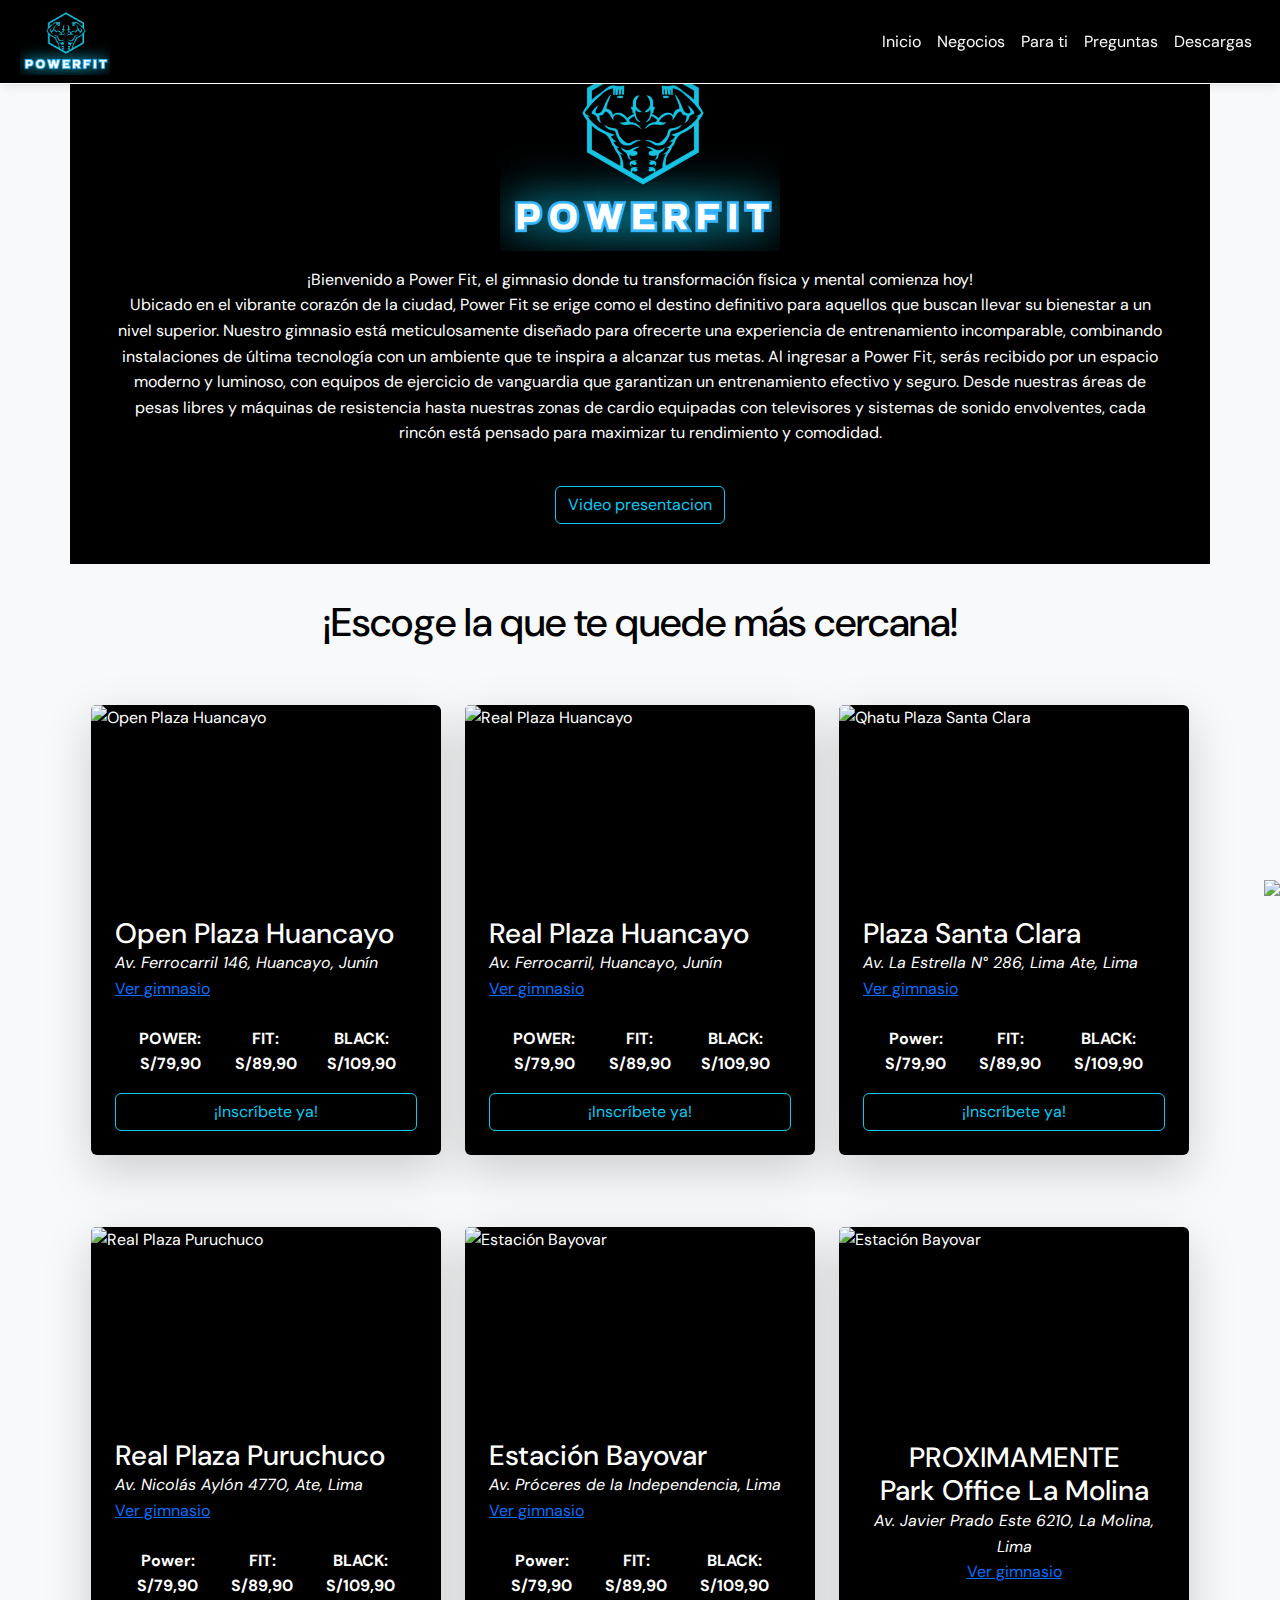
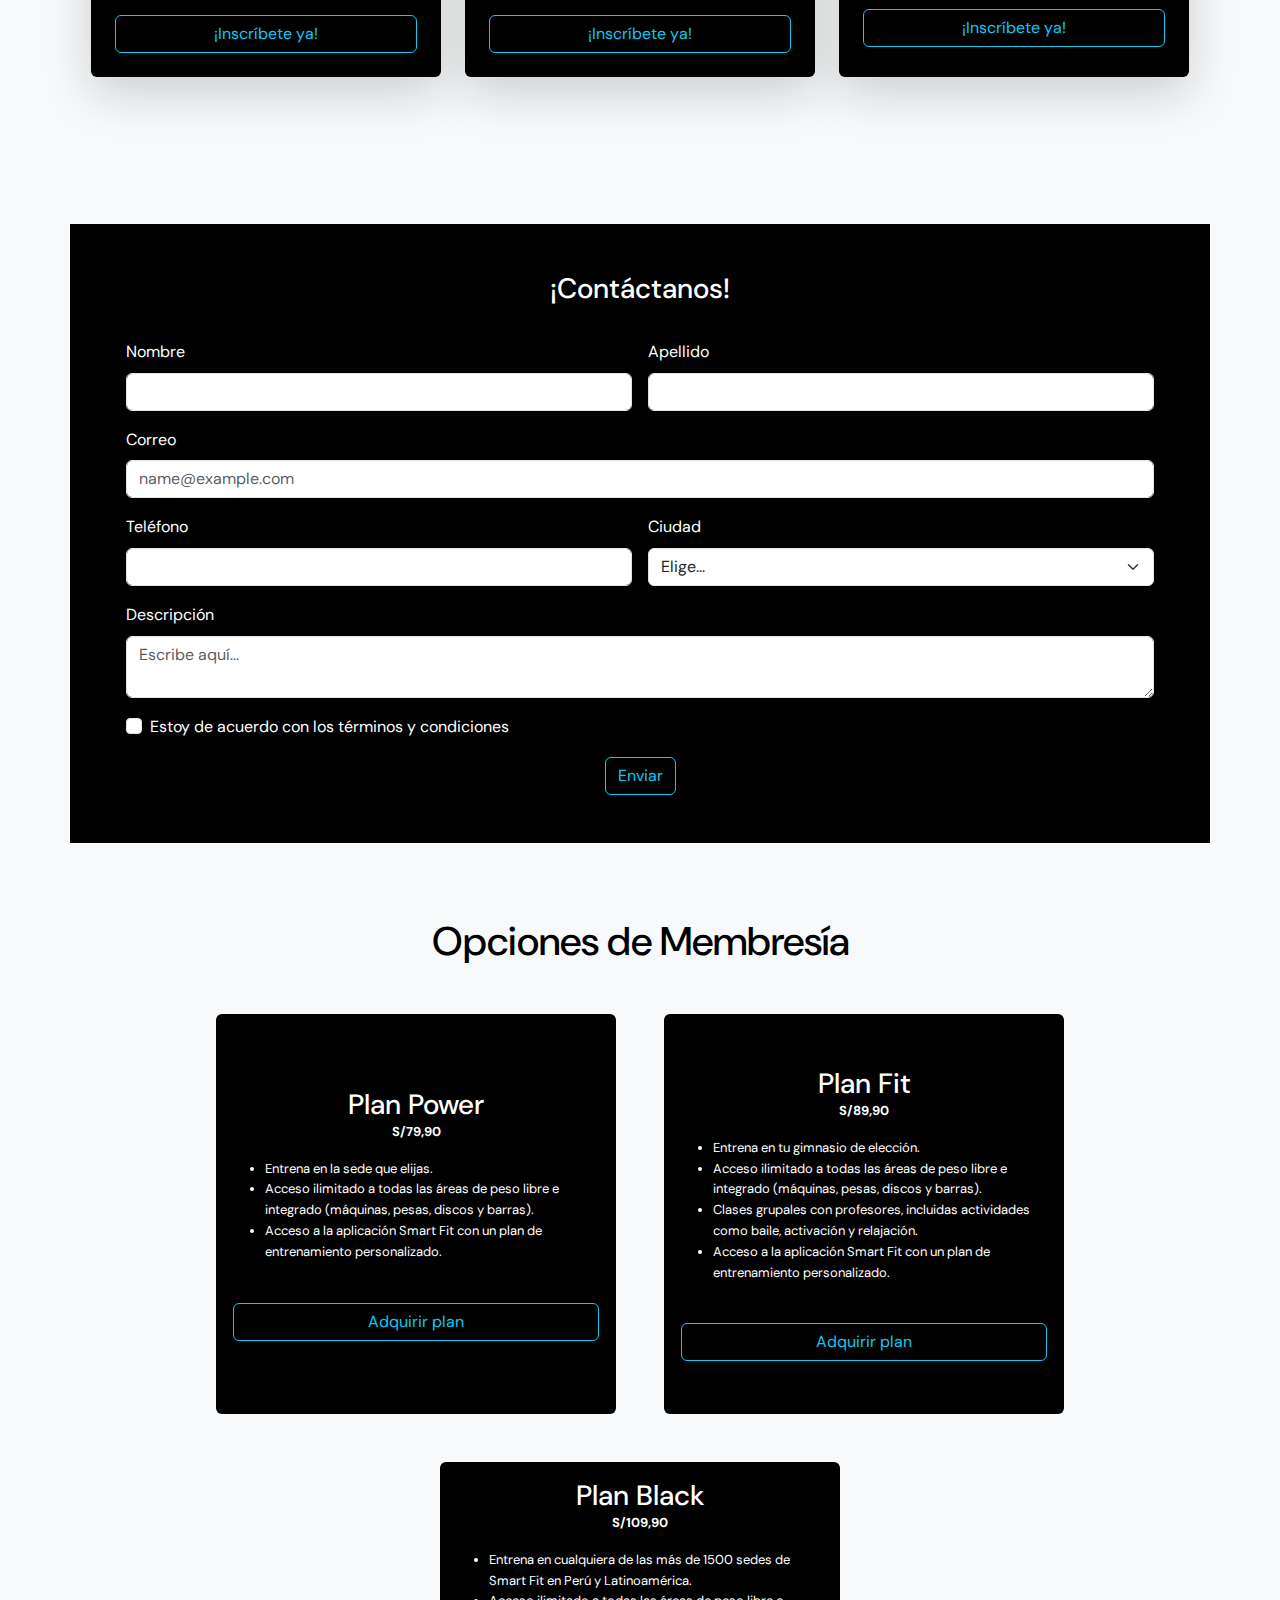
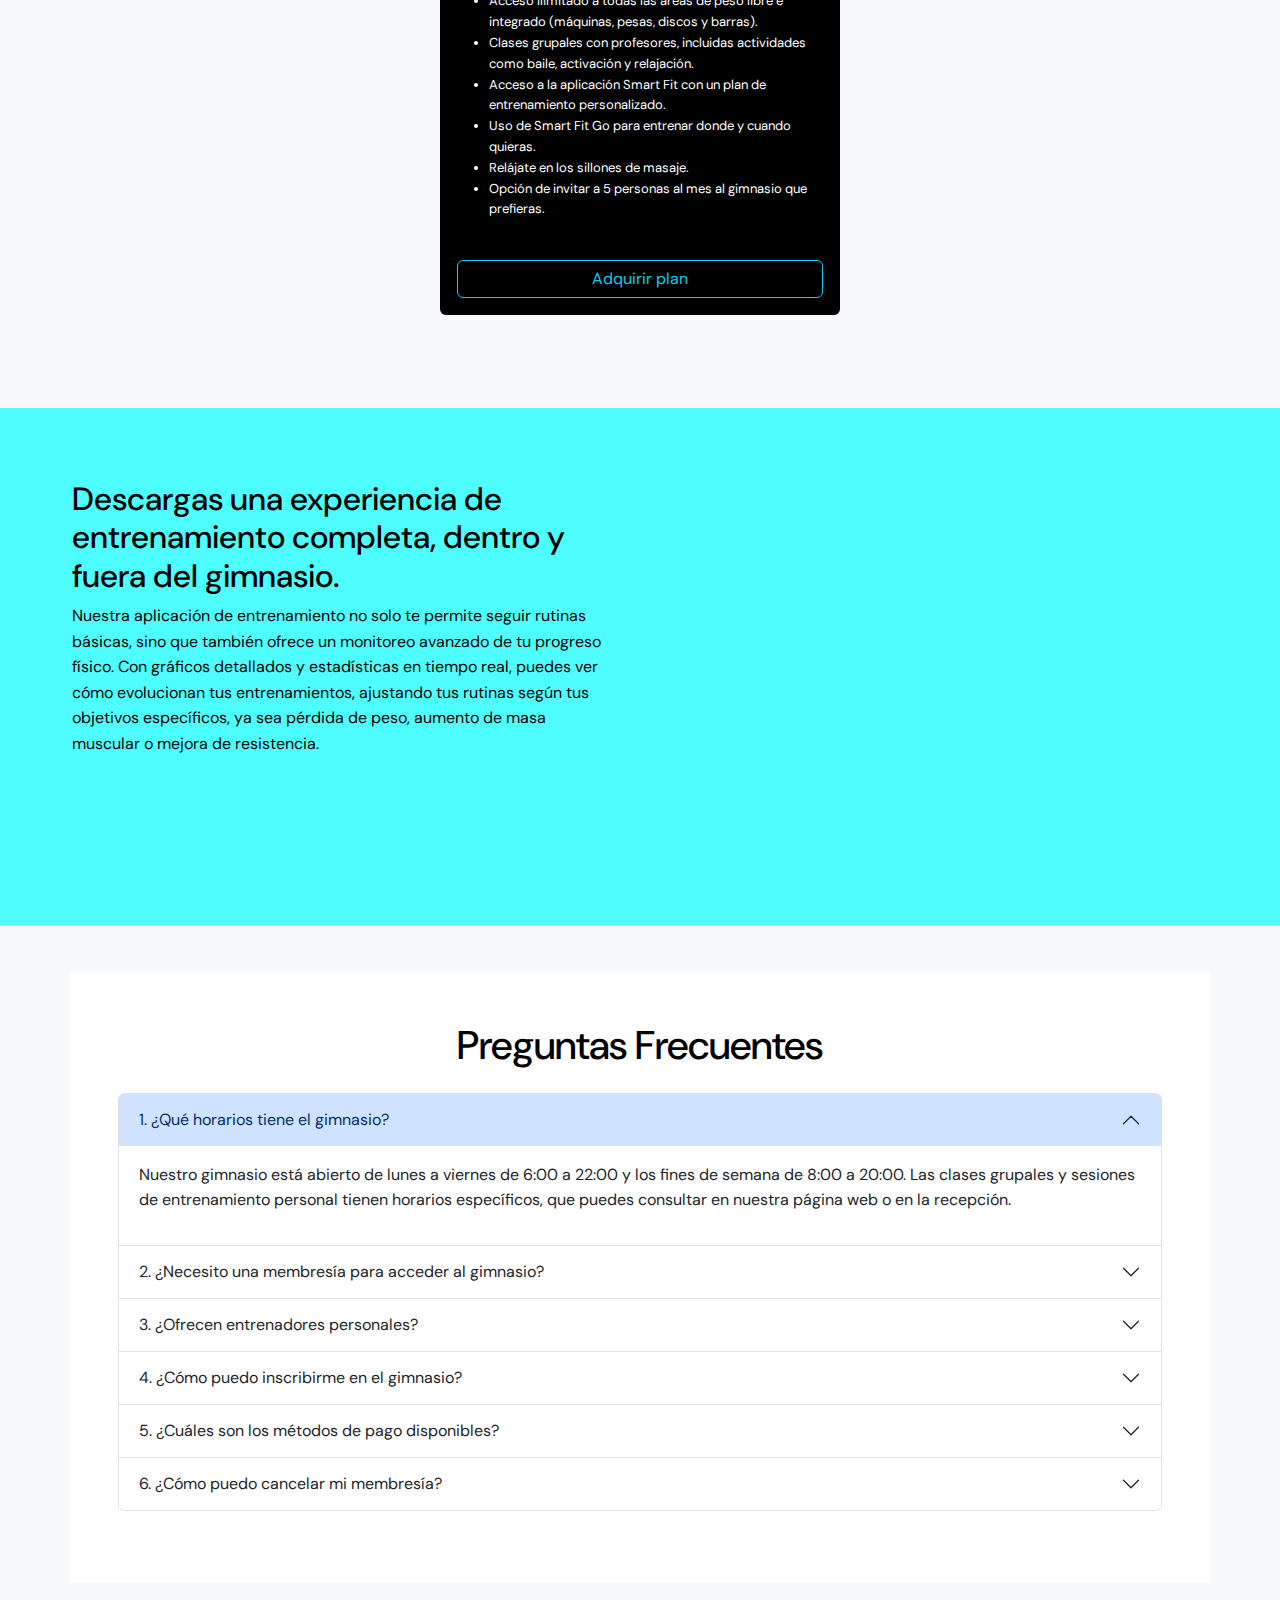
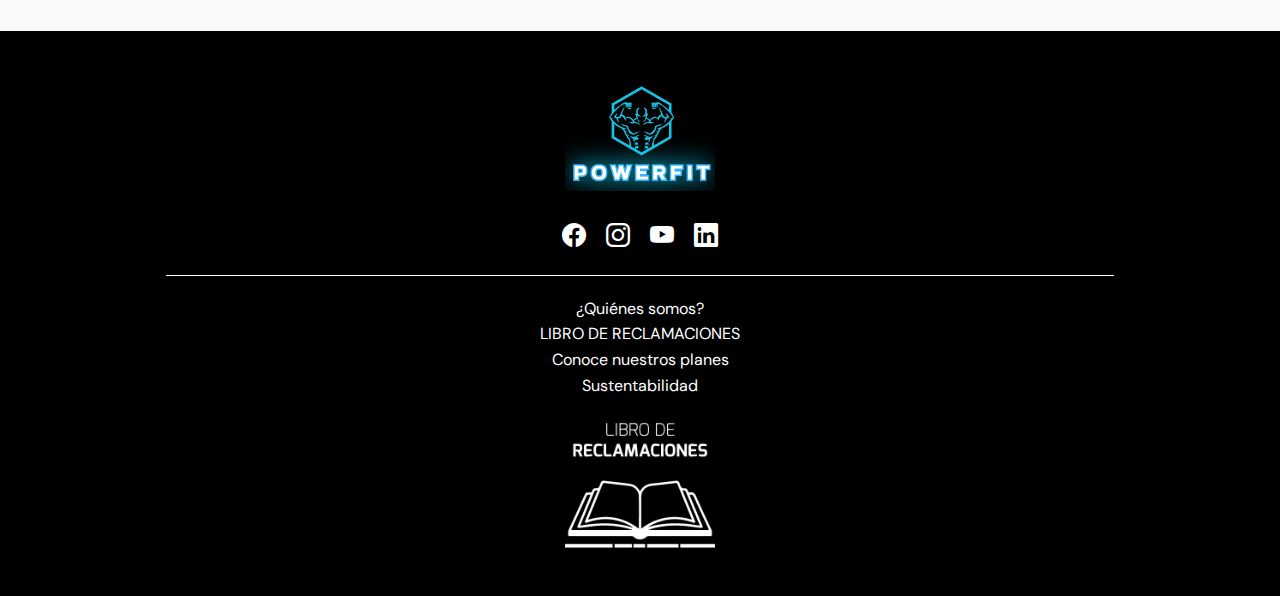
==== index.html @ bd0e0771 "commit para resposive" ====
<!DOCTYPE html>
<html lang="en">

<head>
  <meta charset="UTF-8">
  <meta name="viewport" content="width=device-width, initial-scale=1.0">
  <link href="https://cdn.jsdelivr.net/npm/bootstrap@5.3.3/dist/css/bootstrap.min.css" rel="stylesheet"
    integrity="sha384-QWTKZyjpPEjISv5WaRU9OFeRpok6YctnYmDr5pNlyT2bRjXh0JMhjY6hW+ALEwIH" crossorigin="anonymous">
  <link rel="preconnect" href="https://fonts.googleapis.com">
  <link rel="preconnect" href="https://fonts.gstatic.com" crossorigin>
  <link
    href="https://fonts.googleapis.com/css2?family=DM+Sans:ital,opsz,wght@0,9..40,100..1000;1,9..40,100..1000&display=swap"
    rel="stylesheet">
  <link href="https://fonts.googleapis.com/css2?family=New+Amsterdam&display=swap" rel="stylesheet">
  <link rel="stylesheet" href="https://cdn.jsdelivr.net/npm/bootstrap-icons@1.11.3/font/bootstrap-icons.min.css">
  <link rel="stylesheet" href="style.css">

  <title>POWERFIT</title>
</head>

<body class="bg-light">
  <header class="fixed-top">
    <nav
      class="navbar navbar-expand-lg colorPrincipal border-bottom border-white bg-black text-light p-2 d-flex flex-row ">
      <div class="container-fluid">
        <div>
          <img src="./Logo.png" width="90" alt="">
        </div>
        <button class="navbar-toggler" type="button" data-bs-toggle="collapse" data-bs-target="#navbarSupportedContent"
          aria-controls="navbarSupportedContent" aria-expanded="false" aria-label="Toggle navigation">
          <span class="navbar-toggler-icon"style="color:white"></span>
        </button>
        <div class="collapse navbar-collapse" id="navbarSupportedContent">
          <ul class="navbar-nav d-flex flex-col ms-auto">
            <li class="nav-item">
              <a class="nav-link active text-light line-poner" aria-current="page" href="#Inicio">Inicio</a>
            </li>
            <li class="nav-item">
              <a class="nav-link text-light line-poner" href="#Negocios">Negocios</a>
            </li>
            <li class="nav-item">
              <a class="nav-link text-light line-poner" href="#Parati">Para ti</a>
            </li>
            <li class="nav-item">
              <a class="nav-link text-light line-poner" href="#Preguntas">Preguntas</a>
            </li>
            <li class="nav-item text-light">
              <a class="nav-link text-light line-poner" href="#Descargas">Descargas</a>
            </li>
          </ul>
        </div>
      </div>
    </nav>
  </header>

  <main class="d-flex flex-column justify-content-center align-items-center">
    <section class="d-flex bannerPhone" style="margin-top: 80px;">
      <div class="">
        <h2 class="centrado3 ">Enfocate en ti</h2>
        <img class="d-flex w-100" src="https://img.livestrong.com/-/clsd/getty/5825b909fdc14525aa5007569ad2df08.jpg" alt="">
      </div>
    </section>
    
    <section id="carouselExampleInterval" class="carousel slide carrusel" data-bs-ride="carousel">
      <div class="carousel-inner ">
        <div class="carousel-item active" data-bs-interval="1000">
          <h2 class="centrado">El mejor lugar</h2>
          <img
            src="https://www.mundorh.com.br/wp-content/uploads/2021/12/smart-fit.jpg.webp"
            class="d-block w-100" alt="...">
        </div>
        <div class="carousel-item" data-bs-interval="1000">
          <h2 class="centrado2 ">Los mejores entrenadores</h2>
          <img src="https://www.bestgym.com.mx/storage/carousels/August2023/zP57JEjBN0eGOz4xyTvO.jpg"
            class="d-block w-100" alt="...">
        </div>
        <div class="carousel-item" data-bs-interval="1000">
          <h2 class="centrado3 ">Enfocate en ti</h2>
          <img src="https://img.livestrong.com/-/clsd/getty/5825b909fdc14525aa5007569ad2df08.jpg" class="d-block w-100"
            alt="...">
        </div>
      </div>
      <button class="carousel-control-prev" type="button" data-bs-target="#carouselExampleInterval"
        data-bs-slide="prev">
        <span class="carousel-control-prev-icon" aria-hidden="true"></span>
        <span class="visually-hidden">Previous</span>
      </button>
      <button class="carousel-control-next" type="button" data-bs-target="#carouselExampleInterval"
        data-bs-slide="next">
        <span class="carousel-control-next-icon" aria-hidden="true"></span>
        <span class="visually-hidden">Next</span>
      </button>
    </section>
      
      <h1 class="" style="display: none;">POWERFIT</h1>

    <section id="Inicio"  class="colorBlanco d-flex flex-column justify-content-center align-items-center px-5 py-3  mb-2 bg-black text-white container-md">
      <figure >
        <img src="./Logo.png" width="280" alt="" class="logo">
      </figure>
      <p class="text-center"> ¡Bienvenido a Power Fit, el gimnasio donde tu transformación física y mental comienza hoy!
        <br>
        Ubicado en el vibrante corazón de la ciudad, Power Fit se erige como el destino definitivo para aquellos que
        buscan llevar su bienestar a un nivel superior. Nuestro gimnasio está meticulosamente diseñado para ofrecerte
        una experiencia de entrenamiento incomparable, combinando instalaciones de última tecnología con un ambiente que
        te inspira a alcanzar tus metas.

        Al ingresar a Power Fit, serás recibido por un espacio moderno y luminoso, con equipos de ejercicio de
        vanguardia que garantizan un entrenamiento efectivo y seguro. Desde nuestras áreas de pesas libres y máquinas de
        resistencia hasta nuestras zonas de cardio equipadas con televisores y sistemas de sonido envolventes, cada
        rincón está pensado para maximizar tu rendimiento y comodidad.
      </p>
      <button type="button" class="btn btn-outline-info m-4" data-bs-toggle="modal" data-bs-target="#exampleModal">
        Video presentacion
      </button>
    </section>


    <section>
      <div class="modal fade" id="exampleModal" tabindex="-1" aria-labelledby="exampleModalLabel" aria-hidden="true" data-bs-backdrop="static">
        <div class="modal-dialog ">
          <div class="modal-content ">
            <div class="modal-header">
              <h1 class="modal-title fs-5" id="exampleModalLabel">Video presetacion</h1>
              <button type="button" class="btn-close" data-bs-dismiss="modal" aria-label="Close"></button>
            </div>
            <div class="modal-body">
              <iframe width="460" height="215" src="https://www.youtube.com/embed/HQfF5XRVXjU?si=ITzXzHgz9vDL-qGs"
                title="YouTube video player" frameborder="0"
                allow="accelerometer; autoplay; clipboard-write; encrypted-media; gyroscope; picture-in-picture; web-share"
                referrerpolicy="strict-origin-when-cross-origin" allowfullscreen></iframe>
            </div>
            <div class="modal-footer">
              <button type="button" class="btn btn-secondary" data-bs-dismiss="modal">Cerrar</button>
              <button type="button" class="btn btn-primary" onclick="window.open('https://www.youtube.com/embed/HQfF5XRVXjU', '_blank')">Ver en YouTube</button>
            </div>
          </div>
        </div>
      </div>
    </section>
    <br>

    <h1 id="Parati">¡Escoge la que te quede más cercana!</h1>
    <br><br>
    <section  class="sedes1 d-flex flex-row gap-4 justify-content-center align-items-center flex-wrap fs-6Y">
      <div class="card shadow-lg mb-5 bg-black text-white rounded border border-0" style="width: 350px; height: 450px;">
        <img src="https://s3.amazonaws.com/smartsystem-prod/pictures/10786/big/Open_Plaza_Huancayo.jpeg?1664485240"
          class="card-img-top" alt="Open Plaza Huancayo" style="height: 190px; width: 100%;">
        <div class="card-body p-4">
          <h3 class="card-title h3 m-0">Open Plaza Huancayo</h3>
          <p class="card-text fst-italic m-0">Av. Ferrocarril 146, Huancayo, Junín</p>
          <a href="" class="">Ver gimnasio</a>
          <div class="d-flex flex-row text-center mt-4">
            <p class="fw-bold">POWER: S/79,90</p>
            <p class="fw-bold">FIT: S/89,90</p>
            <p class="fw-bold">BLACK: S/109,90</p>
          </div>
          <a href="#Planes" class="btn btn-outline-info w-100">¡Inscríbete ya!</a>
        </div>
      </div>
      <div class="card shadow-lg mb-5 bg-black text-white rounded border border-0" style="width: 350px; height: 450px;">
        <img src="https://pictures.smartfit.com.br/6292/big/1.jpg?1560372016" class="card-img-top"
          alt="Real Plaza Huancayo" style="height: 190px; width: 100%;">
        <div class="card-body p-4">
          <h3 class="card-title h3 m-0">Real Plaza Huancayo</h3>
          <p class="card-text fst-italic m-0">Av. Ferrocarril, Huancayo, Junín</p>
          <a href="" class="">Ver gimnasio</a>
          <div class="d-flex flex-row text-center mt-4">
            <p class="fw-bold">POWER: S/79,90</p>
            <p class="fw-bold">FIT: S/89,90</p>
            <p class="fw-bold">BLACK: S/109,90</p>
          </div>
          <a href="#Planes" class="btn btn-outline-info w-100">¡Inscríbete ya!</a>
        </div>
      </div>
      <div class="card shadow-lg mb-5 bg-black text-white rounded border border-0" style="width: 350px; height: 450px;">
        <img
          src="https://pictures.smartfit.com.br/13778/big/WhatsApp_Image_2024-04-15_at_3.28.48_PM_%281%29.jpeg?1713213491"
          class="card-img-top" alt="Qhatu Plaza Santa Clara" style="height: 190px; width: 100%;">
        <div class="card-body p-4">
          <h3 class="card-title h3 m-0"> Plaza Santa Clara</h3>
          <p class="card-text fst-italic m-0">Av. La Estrella N° 286, Lima Ate, Lima</p>
          <a href="" class="">Ver gimnasio</a>
          <div class="d-flex flex-row text-center mt-4">
            <p class="fw-bold">Power: S/79,90</p>
            <p class="fw-bold">FIT: S/89,90</p>
            <p class="fw-bold">BLACK: S/109,90</p>
          </div>
          <a href="#Planes" class="btn btn-outline-info w-100">¡Inscríbete ya!</a>
        </div>
      </div>
      <div class="card shadow-lg mb-5 bg-black text-white rounded border border-0" style="width: 350px; height: 450px;">
        <img src="https://pictures.smartfit.com.br/14850/big/1201700a30c7ae0f0fcb70de8ebef271.jpeg?1721239422"
          class="card-img-top" alt="Real Plaza Puruchuco" style="height: 190px; width: 100%;">
        <div class="card-body p-4">
          <h3 class="card-title h3 m-0">Real Plaza Puruchuco</h3>
          <p class="card-text fst-italic m-0">Av. Nicolás Aylón 4770, Ate, Lima</p>
          <a href="" class="">Ver gimnasio</a>
          <div class="d-flex flex-row text-center mt-4">
            <p class="fw-bold">Power: S/79,90</p>
            <p class="fw-bold">FIT: S/89,90</p>
            <p class="fw-bold">BLACK: S/109,90</p>
          </div>
          <a href="#Planes" class="btn btn-outline-info w-100">¡Inscríbete ya!</a>
        </div>
      </div>
      <div class="card shadow-lg mb-5 bg-black text-white rounded border border-0" style="width: 350px; height: 450px;">
        <img src="https://pictures.smartfit.com.br/14131/big/8ce1984f03f99459a3e87c24e8e8ed55.jpeg?1717530763"
          class="card-img-top" alt="Estación Bayovar" style="height: 190px; width: 100%;">
        <div class="card-body p-4">
          <h3 class="card-title h3 m-0">Estación Bayovar</h3>
          <p class="card-text fst-italic m-0">Av. Próceres de la Independencia, Lima</p>
          <a href="" class="">Ver gimnasio</a>
          <div class="d-flex flex-row text-center mt-4">
            <p class="fw-bold">Power: S/79,90</p>
            <p class="fw-bold">FIT: S/89,90</p>
            <p class="fw-bold">BLACK: S/109,90</p>
          </div>
          <a href="#Planes" class="btn btn-outline-info w-100">¡Inscríbete ya!</a>
        </div>
      </div>
      <div class="card shadow-lg mb-5 bg-black text-white rounded border border-0" style="width: 350px; height: 450px;">
        <img src="https://pictures.smartfit.com.br/15607/big/2b6aca40019e8052312d6b07e8904abb.png?1724968891"
          class="card-img-top" alt="Estación Bayovar" style="height: 190px; width: 100%;">
        <div class="card-body p-4 text-center">
          <h3 class="card-title h3 m-0 highlight">PROXIMAMENTE</h3>
          <h3 class="card-title h3 m-0">Park Office La Molina</h3>
          <p class="card-text fst-italic m-0">Av. Javier Prado Este 6210, La Molina, Lima</p>
          <a href="" class="">Ver gimnasio</a>
          <a href="" class="btn btn-outline-info w-100 mt-4">¡Inscríbete ya!</a>
        </div>
      </div>
    </section>

    <br><br>
    <section id="Negocios" class="d-flex flex-column justify-content-center align-items-center m-5 p-5 container-md bg-black text-white">
      <h3>¡Contáctanos!</h3>
      <br>
      <form class="row g-3 w-100">
        <div class="col-md-6">
          <label for="validationDefault01" class="form-label">Nombre</label>
          <input type="text" class="form-control" id="validationDefault01" required>
        </div>
        <div class="col-md-6">
          <label for="validationDefault02" class="form-label">Apellido</label>
          <input type="text" class="form-control" id="validationDefault02" required>
        </div>
        <div class="col-md-12">
          <label for="exampleFormControlInput1" class="form-label">Correo</label>
          <input type="email" class="form-control" id="exampleFormControlInput1" placeholder="name@example.com"
            required>
        </div>
        <div class="col-md-6">
          <label for="validationDefault03" class="form-label">Teléfono</label>
          <input type="number" class="form-control" id="validationDefault03" required>
        </div>
        <div class="col-md-6">
          <label for="validationDefault04" class="form-label">Ciudad</label>
          <select class="form-select" id="validationDefault04" required>
            <option selected disabled value="">Elige...</option>
            <option>Lima</option>
          </select>
        </div>
        <div class="col-md-12">
          <label for="validationTextarea" class="form-label">Descripción</label>
          <textarea class="form-control" id="validationTextarea" placeholder="Escribe aquí..." required></textarea>
        </div>
        <div class="col-12">
          <div class="form-check">
            <input class="form-check-input" type="checkbox" value="" id="invalidCheck2" required>
            <label class="form-check-label" for="invalidCheck2">
              Estoy de acuerdo con los términos y condiciones
            </label>
          </div>
        </div>
        <div class="col-12 text-center ">
          <button class="btn btn-outline-info" type="submit">Enviar</button>
        </div>
      </form>
    </section>
    <br>
    <h1 id="Planes">Opciones de Membresía</h1>
    <br>
    <section style="font-size: 13px;" class="d-flex flex-col gap-5 m-3 d-flex flex-row gap-4 justify-content-center align-items-center flex-wrap fs-6Y">
      <div class="card  bg-black text-white  p-0 m-0" style="min-width: 100px; max-width:400px ; min-height: 400px;">
        <div class="card-body  d-flex flex-column justify-content-center align-items-center plan">
          <h3 class="card-title p-0 m-0">Plan Power</h3>
          <p class="fw-bold">S/79,90</p>
          <ul>
            <li>Entrena en la sede que elijas.</li>
            <li>Acceso ilimitado a todas las áreas de peso libre e integrado (máquinas, pesas, discos y barras).</li>
            <li>Acceso a la aplicación Smart Fit con un plan de entrenamiento personalizado.</li>
          </ul>
          
          <a href="./formulario.html" class="btn btn-outline-info w-100 mt-4">Adquirir plan</a>
        </div>
      </div>
      <div class="card bg-black text-white" style="min-width: 100px; max-width:400px ; min-height: 400px;">
        <div class="card-body d-flex flex-column justify-content-center align-items-center plan">
          <h3 class="card-title p-0 m-0">Plan Fit</h3>
          <p class="fw-bold">S/89,90</p>
          <ul>
            <li>Entrena en tu gimnasio de elección.</li>
            <li>Acceso ilimitado a todas las áreas de peso libre e integrado (máquinas, pesas, discos y barras).</li>
            <li>Clases grupales con profesores, incluidas actividades como baile, activación y relajación.</li>
            <li>Acceso a la aplicación Smart Fit con un plan de entrenamiento personalizado.</li>
          </ul>

          <a href="./formulario.html" class="btn btn-outline-info w-100 mt-4">Adquirir plan</a>
        </div>
      </div>
      <div class="card bg-black text-white" style="width: 25rem;">
        <div class="card-body d-flex flex-column justify-content-center align-items-center plan">
          <h3 class="card-title p-0 m-0">Plan Black</h3>
          <p class="fw-bold">S/109,90</p>
          <ul>
            <li>Entrena en cualquiera de las más de 1500 sedes de Smart Fit en Perú y Latinoamérica.</li>
            <li>Acceso ilimitado a todas las áreas de peso libre e integrado (máquinas, pesas, discos y barras).</li>
            <li>Clases grupales con profesores, incluidas actividades como baile, activación y relajación.</li>
            <li>Acceso a la aplicación Smart Fit con un plan de entrenamiento personalizado.</li>
            <li>Uso de Smart Fit Go para entrenar donde y cuando quieras.</li>
            <li>Relájate en los sillones de masaje.</li>
            <li>Opción de invitar a 5 personas al mes al gimnasio que prefieras.</li>
          </ul>
          
          <a href="./formulario.html" class="btn btn-outline-info w-100 mt-4">Adquirir plan</a>
        </div>
      </div>
    </section>
    
    <br><br><br>
    <section id="Descargas" class="descargas colorBlanco  d-flex justify-content-between align-items-center p-5 flex-wrap"
      style="background-color: rgb(78, 254, 254);">
      <div class="col-md-6 p-4 ">
        <h2>Descargas una experiencia de entrenamiento completa, dentro y fuera del gimnasio.</h2>
        <p>Nuestra aplicación de entrenamiento no solo te permite seguir rutinas básicas, sino que también ofrece un
          monitoreo avanzado de tu progreso físico. Con gráficos detallados y estadísticas en tiempo real, puedes ver
          cómo evolucionan tus entrenamientos, ajustando tus rutinas según tus objetivos específicos, ya sea pérdida de
          peso, aumento de masa muscular o mejora de resistencia.</p>
        <figure class="d-flex flex-row justify-content-start gap-5 my-5">
          <img src="https://www.guidum.com/wp-content/uploads/2023/06/google-play-badge-2.png" class="w-25" alt="">
          <img src="https://www.fotodng.com/wp-content/uploads/2017/09/app-store.png" class="w-25" alt="">
        </figure>
      </div>
      <figure class="imagen-app col-md-6 d-flex justify-content-center align-items-center">
        <img class="rounded w-100"
          src="https://img.freepik.com/vector-premium/aplicacion-movil-gimnasio-color-azul_150082-18.jpg" alt="">
      </figure>
    </section>

    <section id="Preguntas"
    class="d-flex flex-column justify-content-center align-items-center p-5 my-5 colorBlanco container-sm">
    <h1 class="pb-3">Preguntas Frecuentes</h1>
    <div class="accordion w-100 pb-4" id="accordionExample">
      <div class="accordion-item">
        <h2 class="accordion-header">
          <button class="accordion-button" type="button" data-bs-toggle="collapse" data-bs-target="#collapseOne"
            aria-expanded="true" aria-controls="collapseOne">
            1. ¿Qué horarios tiene el gimnasio?
          </button>
        </h2>
        <div id="collapseOne" class="accordion-collapse collapse show" data-bs-parent="#accordionExample">
          <div class="accordion-body">
            <p>Nuestro gimnasio está abierto de lunes a viernes de 6:00 a 22:00 y los fines de semana de 8:00 a 20:00.
              Las clases grupales y sesiones de entrenamiento personal tienen horarios específicos, que puedes
              consultar en nuestra página web o en la recepción.</p>
          </div>
        </div>
      </div>
      
      <div class="accordion-item">
        <h2 class="accordion-header">
          <button class="accordion-button collapsed" type="button" data-bs-toggle="collapse"
            data-bs-target="#collapseTwo" aria-expanded="false" aria-controls="collapseTwo">
            2. ¿Necesito una membresía para acceder al gimnasio?
          </button>
        </h2>
        <div id="collapseTwo" class="accordion-collapse collapse" data-bs-parent="#accordionExample">
          <div class="accordion-body">
            <p>Sí, en Power Fit ofrecemos diferentes tipos de membresías para adaptarnos a tus necesidades. También contamos con opciones de membresía para acceso limitado o completo.</p>
          </div>
        </div>
      </div>
  
      <div class="accordion-item">
        <h2 class="accordion-header">
          <button class="accordion-button collapsed" type="button" data-bs-toggle="collapse"
            data-bs-target="#collapseThree" aria-expanded="false" aria-controls="collapseThree">
            3. ¿Ofrecen entrenadores personales?
          </button>
        </h2>
        <div id="collapseThree" class="accordion-collapse collapse" data-bs-parent="#accordionExample">
          <div class="accordion-body">
            <p>Sí, en Power Fit contamos con entrenadores personales altamente capacitados. Puedes contratar sesiones
              individuales o paquetes de entrenamiento. Consulta con nuestra recepción para más detalles y para
              programar una sesión de prueba gratuita.</p>
          </div>
        </div>
      </div>
      <div class="accordion-item">
        <h2 class="accordion-header">
          <button class="accordion-button collapsed" type="button" data-bs-toggle="collapse"
            data-bs-target="#collapseFour" aria-expanded="false" aria-controls="collapseFour">
            4. ¿Cómo puedo inscribirme en el gimnasio?
          </button>
        </h2>
        <div id="collapseFour" class="accordion-collapse collapse" data-bs-parent="#accordionExample">
          <div class="accordion-body">
            <p>Puedes inscribirte fácilmente a través de nuestra página web en la sección de "Inscríbete".
              Selecciona el plan que más se ajuste a tus necesidades, completa el formulario de inscripción y
              realiza el pago en línea. También puedes inscribirte directamente en cualquiera de nuestras sedes.</p>
          </div>
        </div>
      </div>
      <div class="accordion-item">
        <h2 class="accordion-header">
          <button class="accordion-button collapsed" type="button" data-bs-toggle="collapse"
            data-bs-target="#collapseFive" aria-expanded="false" aria-controls="collapseFive">
            5. ¿Cuáles son los métodos de pago disponibles?
          </button>
        </h2>
        <div id="collapseFive" class="accordion-collapse collapse" data-bs-parent="#accordionExample">
          <div class="accordion-body">
            <p>Aceptamos pagos con tarjeta de crédito o débito (Visa, Mastercard, etc.) a través de la web. Si prefieres pagar en persona, puedes hacerlo directamente en la recepción de cualquiera de nuestras sedes.</p>
          </div>
        </div>
      </div>

      <div class="accordion-item">
        <h2 class="accordion-header">
          <button class="accordion-button collapsed" type="button" data-bs-toggle="collapse"
            data-bs-target="#collapseSix" aria-expanded="false" aria-controls="collapseSix">
            6. ¿Cómo puedo cancelar mi membresía?
          </button>
        </h2>
        <div id="collapseSix" class="accordion-collapse collapse" data-bs-parent="#accordionExample">
          <div class="accordion-body">
            <p>Puedes cancelar tu membresía en cualquier momento desde tu cuenta en la página web. Asegúrate de hacerlo antes del siguiente ciclo de facturación para evitar cargos adicionales.</p>
          </div>
        </div>
      </div>
    </div>
  </section>

  </main>
  <footer class="p-5 d-flex flex-column justify-content-center align-items-center p-5 bg-black">
    <div class="logo">
      <img src="./Logo.png" width="150" alt="">
    </div>
    <br>
    <div class="social-links m-0">
      <a href="#"><i class="bi bi-facebook"></i></a>
      <a href="#"><i class="bi bi-instagram"></i></a>
      <a href="#"><i class="bi bi-youtube"></i></a>
      <a href="#"><i class="bi bi-linkedin"></i></a>
    </div>
    <div class="linee"></div>
    <div class="d-flex flex-column justify-content-center align-items-center text-white">
      <div class="d-flex flex-column justify-content-center align-items-center">
        <a class="text-white line-poner" href="#Inicio">¿Quiénes somos?</a>
        <a class="text-white line-poner" href="">LIBRO DE RECLAMACIONES</a>
        <a class="text-white line-poner" href="#Planes">Conoce nuestros planes</a>
        <a class="text-white line-poner" href="">Sustentabilidad</a>
      </div>
    </div>
    <div class="reclamaciones">
      <img src="./libro-de-reclamaciones.png" width="150" alt="Libro de Reclamaciones">
    </div>
  </footer>
  <div class="contacto position-fixed bottom-0 end-0">
    <a href="https://chat.whatsapp.com/IGmNSCMbcRvBq8yi5ccrUH"
      target="_blank">
      <img src="https://img.icons8.com/color/48/000000/whatsapp--v1.png" />
    </a>
  </div>

  <script src="https://cdn.jsdelivr.net/npm/bootstrap@5.3.3/dist/js/bootstrap.bundle.min.js"
    integrity="sha384-YvpcrYf0tY3lHB60NNkmXc5s9fDVZLESaAA55NDzOxhy9GkcIdslK1eN7N6jIeHz"
    crossorigin="anonymous"></script>
</body>

</html>
---- style.css ----
:root{
    --main-bg-color:  #5bbdde ;
    --white-color: #ffffff;
    --black-color: #000;
    --main-link-hover-color: #0056b3;
    --main-border-color: #167596;
    --main-border-radius: 5px;
    --main-box-shadow: 0 2px 5px rgba(0, 0, 0, 0.1);
    --main-transition: 0.3s;
}

*{
    margin: 0;
    padding: 0;
    box-sizing: border-box;
}

body{
    font-family: DM Sans, sans-serif;
    color: var(--main-text-color);
    line-height: 1.6;
    font-size: 16px;
}
.tituloP{
    position: absolute;
    z-index: 999;
    top: 200px;
    background-color: rgb(232, 244, 255);
    color: rgb(78, 254, 254);
    opacity: 0.8;
    text-align: center;
}
.card {
    transition: transform 0.3s ease; 
  }
  
  .card:hover {
    transform: scale(1.1);
  }
  
nav{
    box-shadow: 0 6px 9px -4px rgba(0, 0, 0, .1);
    
}
#carouselExampleInterval {
  width: 100%;
  max-height: 560px;
  overflow: hidden;
}

.carousel-inner {
  height: 100%;
}

.carousel-item img {
  width: 100%;
  height: 100%;
  object-fit: cover;
}
.titulo{
    font-family: "New Amsterdam", sans-serif;
    font-size: 70px;
    font-weight: 400;
    font-style: normal;
    text-align: center;
}


.colorBlanco{
    background-color: var(--white-color);
}
.colorNegro{
    background-color: var(--black-color);
}
.colorPrincipal{
    background-color: var(--main-bg-color);
    color: white;
}

.navbar-brand:hover{
    text-decoration:underline !important;
}

.social-links {
    display: flex;
    justify-content: center;
    gap: 20px;
    margin-bottom: 40px;
}

.social-links a {
    color: #fff;
    font-size: 24px;
    text-decoration: none;
}

.linee{
    width: 80%;
    border-top: 1px solid #ffffff;
    margin: 20px 0;
}
.line-poner{
    color: #ffffff;
    text-decoration: none;
}	

.line-poner:hover{
    text-decoration: underline;
}	
.descargas{
    background-color: rgb(169, 255, 255);
}
card{
    border: rgb(122, 255, 255) 2px solid;
    box-shadow: 0 6px 9px -4px rgba(0, 0, 0, .1);
}

.plan:hover{
    border: 3px solid rgb(78, 254, 254);
}


.centrado {
    text-align: center;
    z-index: 999;
    position: absolute;
    top: 33%;
    left: 27%;
    width: 220px;
    height: 40px;
    font-weight: bolder;
}
.centrado2{
    font-weight: bolder;
    z-index: 999;
    position: absolute;
    top: 29%;
    left: 13%;
    width: 200px;
    height: 100px;
}
.centrado3{
    font-weight: bolder;
    z-index: 999;
    position: absolute;
    top: 32%;
    left: 25%;
    width: 230px;
    height: 100px;
}

@media (max-width: 600px) {
    .carrusel {
        display: none !important;
    }
}

@media (min-width: 599px) {
    .bannerPhone {
        display: none !important;
    }
}
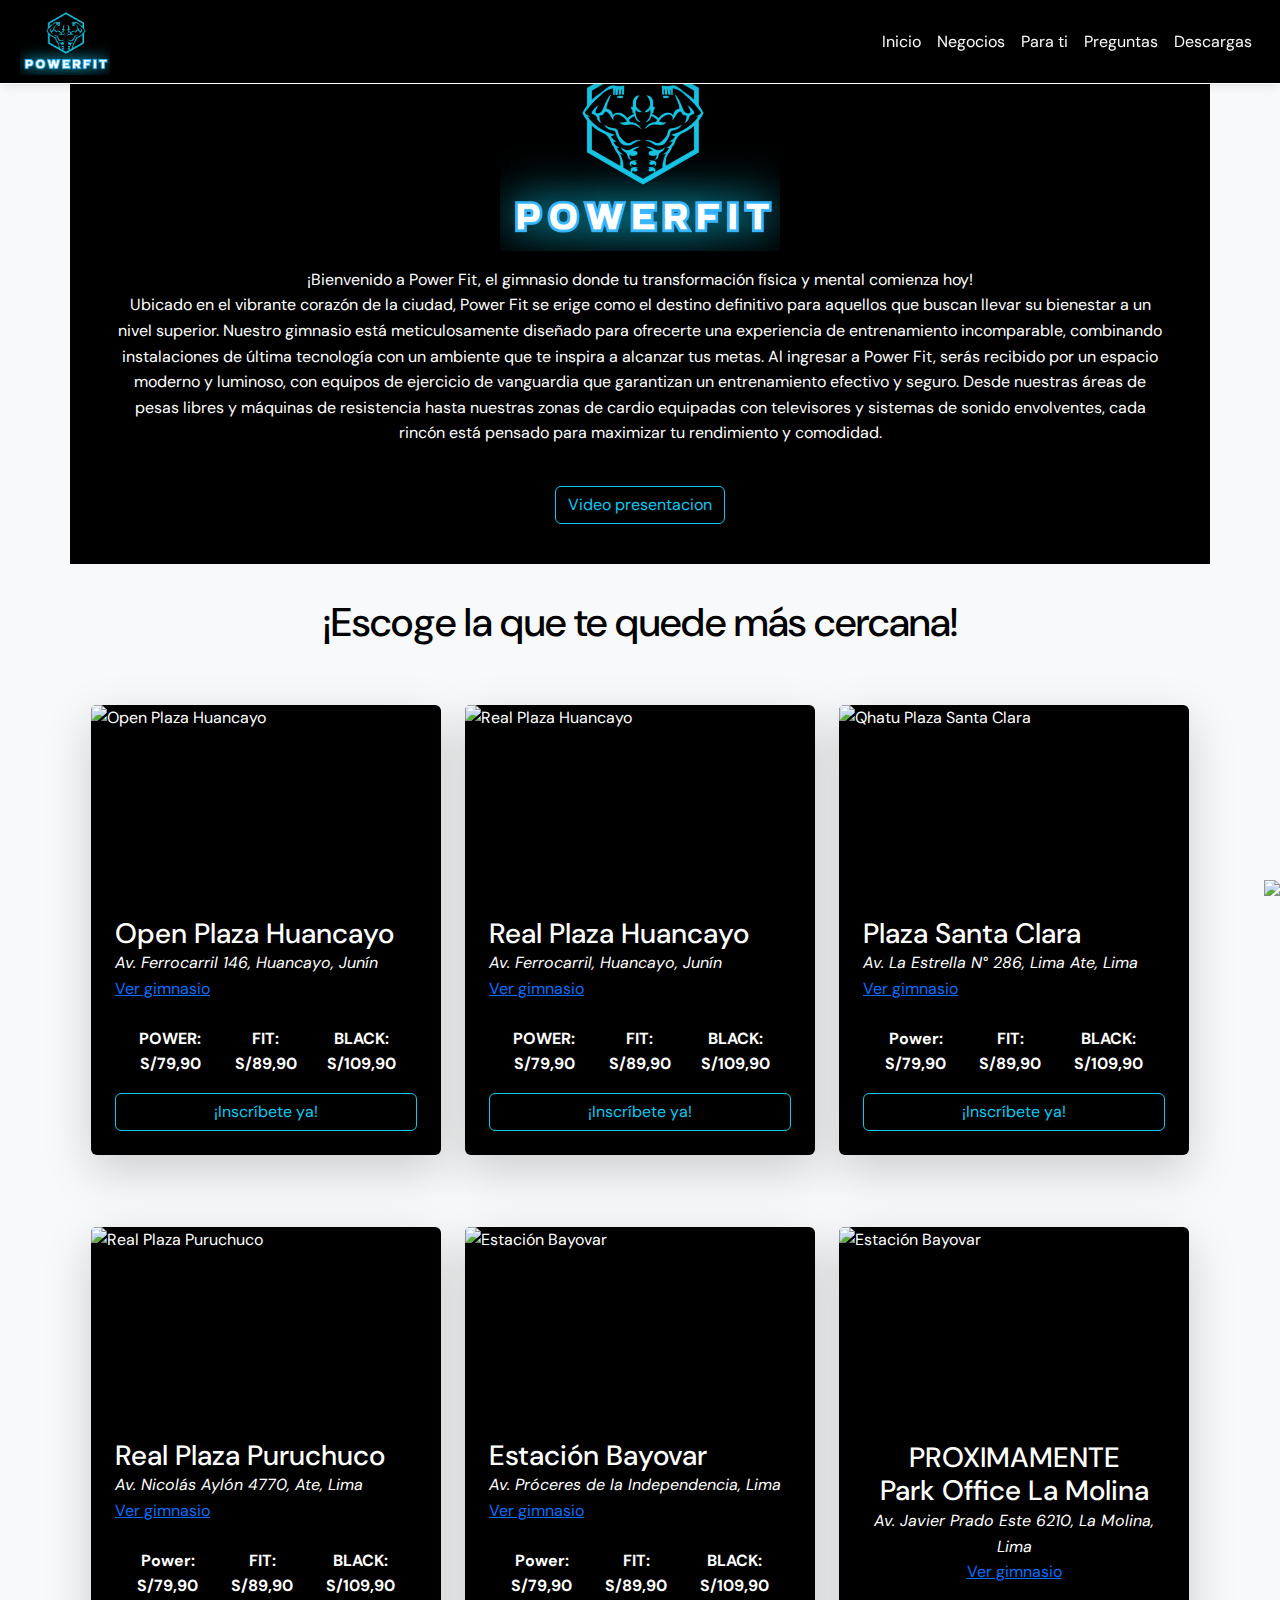
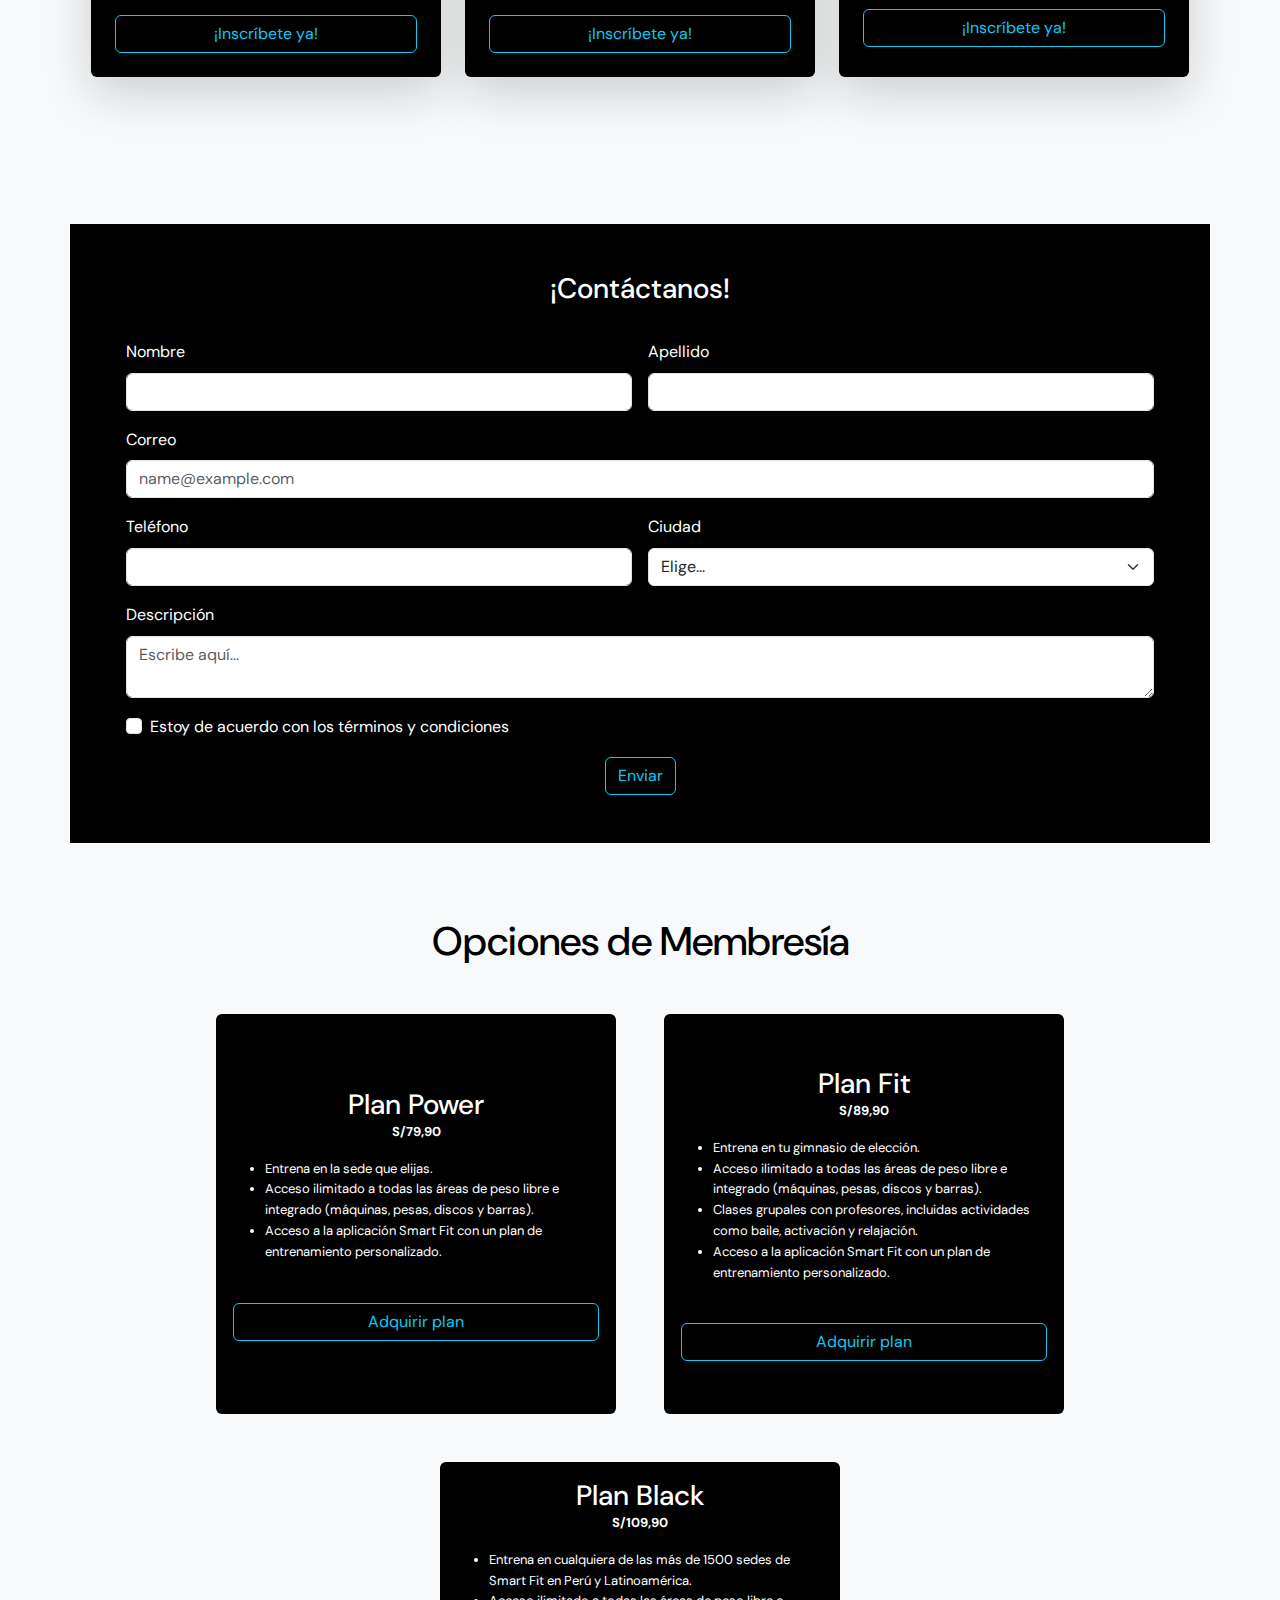
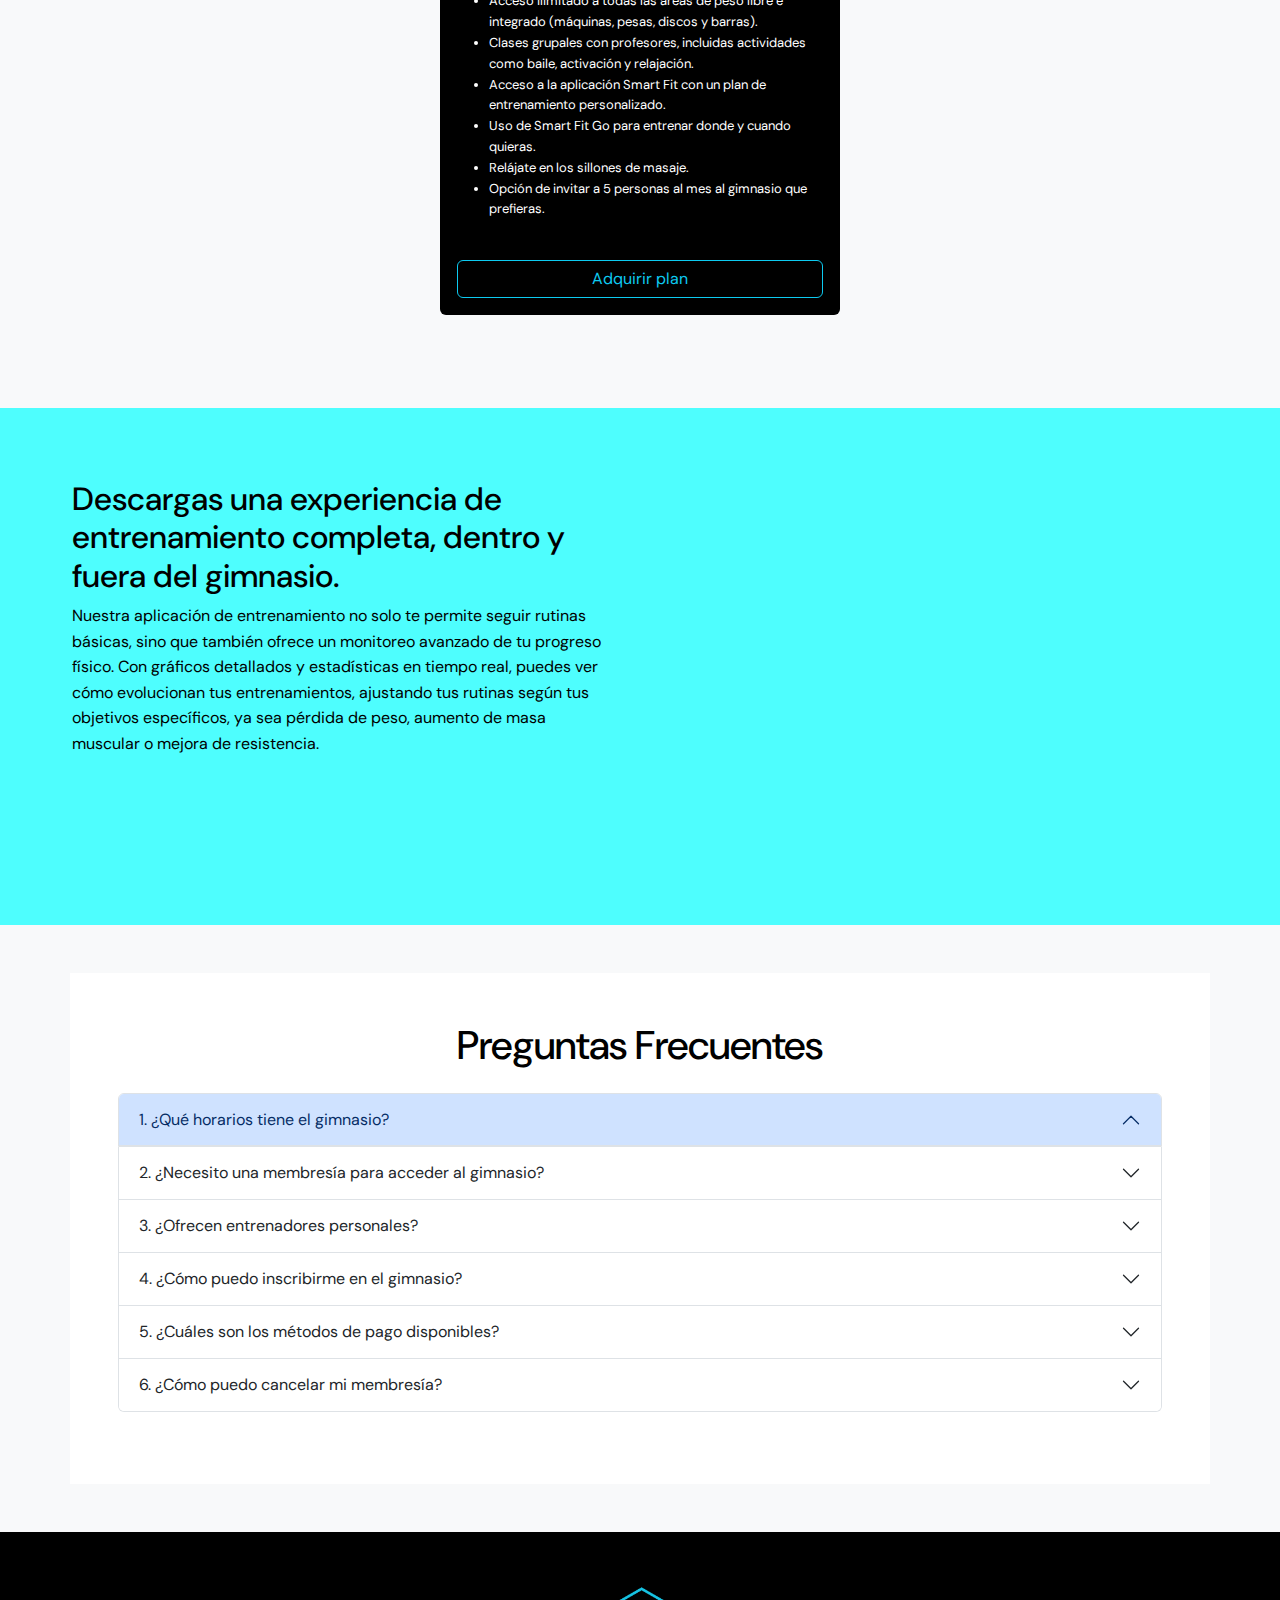
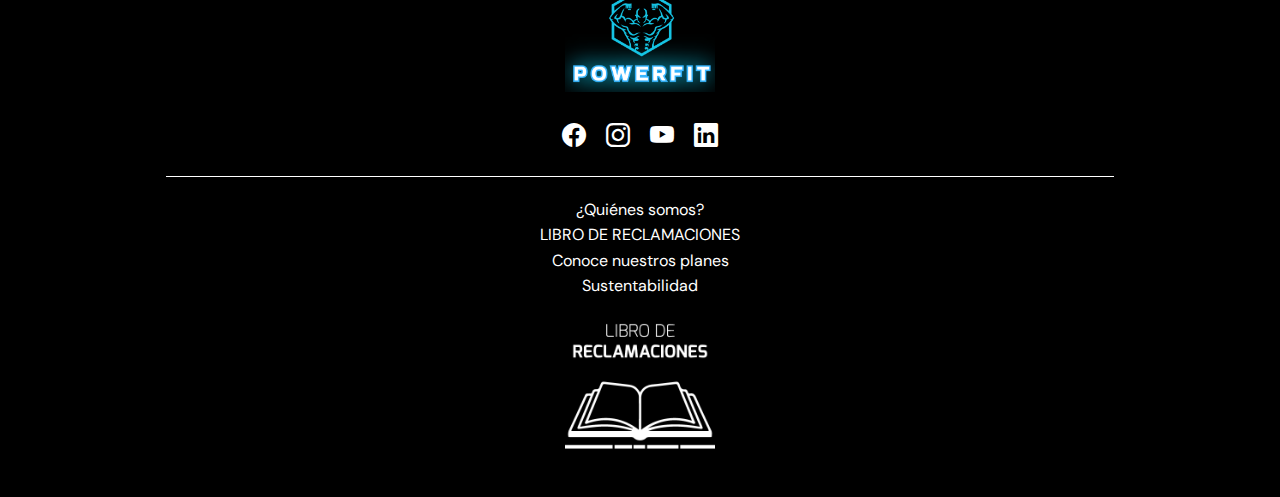
==== commit 3761786e: "cambio pequeño" ====
--- a/index.html
+++ b/index.html
@@ -28,7 +28,7 @@
         </div>
         <button class="navbar-toggler" type="button" data-bs-toggle="collapse" data-bs-target="#navbarSupportedContent"
           aria-controls="navbarSupportedContent" aria-expanded="false" aria-label="Toggle navigation">
-          <span class="navbar-toggler-icon"style="color:white"></span>
+          <span class="navbar-toggler-icon" style="background-color: white;"></span>
         </button>
         <div class="collapse navbar-collapse" id="navbarSupportedContent">
           <ul class="navbar-nav d-flex flex-col ms-auto">
@@ -45,7 +45,7 @@
               <a class="nav-link text-light line-poner" href="#Preguntas">Preguntas</a>
             </li>
             <li class="nav-item text-light">
-              <a class="nav-link text-light line-poner" href="#Descargas">Descargas</a>
+              <a class="nav-link text-light line-poner" href="#Descargass">Descargas</a>
             </li>
           </ul>
         </div>
@@ -53,12 +53,9 @@
     </nav>
   </header>
 
-  <main class="d-flex flex-column justify-content-center align-items-center">
-    <section class="d-flex bannerPhone" style="margin-top: 80px;">
-      <div class="">
-        <h2 class="centrado3 ">Enfocate en ti</h2>
+  <main class="d-flex flex-column justify-content-center align-items-center" id="Descargas">
+    <section class="d-flex bannerPhone " style="margin-top: 80px;">
         <img class="d-flex w-100" src="https://img.livestrong.com/-/clsd/getty/5825b909fdc14525aa5007569ad2df08.jpg" alt="">
-      </div>
     </section>
     
     <section id="carouselExampleInterval" class="carousel slide carrusel" data-bs-ride="carousel">
@@ -140,7 +137,7 @@
     </section>
     <br>
 
-    <h1 id="Parati">¡Escoge la que te quede más cercana!</h1>
+    <h1 id="Parati" class="text-center">¡Escoge la que te quede más cercana!</h1>
     <br><br>
     <section  class="sedes1 d-flex flex-row gap-4 justify-content-center align-items-center flex-wrap fs-6Y">
       <div class="card shadow-lg mb-5 bg-black text-white rounded border border-0" style="width: 350px; height: 450px;">
@@ -285,7 +282,7 @@
       <div class="card  bg-black text-white  p-0 m-0" style="min-width: 100px; max-width:400px ; min-height: 400px;">
         <div class="card-body  d-flex flex-column justify-content-center align-items-center plan">
           <h3 class="card-title p-0 m-0">Plan Power</h3>
-          <p class="fw-bold">S/79,90</p>
+          <p class="fw-bold w-100 text-center">S/79,90</p>
           <ul>
             <li>Entrena en la sede que elijas.</li>
             <li>Acceso ilimitado a todas las áreas de peso libre e integrado (máquinas, pesas, discos y barras).</li>
@@ -298,7 +295,7 @@
       <div class="card bg-black text-white" style="min-width: 100px; max-width:400px ; min-height: 400px;">
         <div class="card-body d-flex flex-column justify-content-center align-items-center plan">
           <h3 class="card-title p-0 m-0">Plan Fit</h3>
-          <p class="fw-bold">S/89,90</p>
+          <p class="fw-bold w-100 text-center">S/89,90</p>
           <ul>
             <li>Entrena en tu gimnasio de elección.</li>
             <li>Acceso ilimitado a todas las áreas de peso libre e integrado (máquinas, pesas, discos y barras).</li>
@@ -312,7 +309,7 @@
       <div class="card bg-black text-white" style="width: 25rem;">
         <div class="card-body d-flex flex-column justify-content-center align-items-center plan">
           <h3 class="card-title p-0 m-0">Plan Black</h3>
-          <p class="fw-bold">S/109,90</p>
+          <p class="fw-bold w-100 text-center">S/109,90</p>
           <ul>
             <li>Entrena en cualquiera de las más de 1500 sedes de Smart Fit en Perú y Latinoamérica.</li>
             <li>Acceso ilimitado a todas las áreas de peso libre e integrado (máquinas, pesas, discos y barras).</li>
@@ -329,7 +326,8 @@
     </section>
     
     <br><br><br>
-    <section id="Descargas" class="descargas colorBlanco  d-flex justify-content-between align-items-center p-5 flex-wrap"
+    <div id="Descargass"></div>
+    <section  class="descargas colorBlanco  d-flex justify-content-between align-items-center p-5 flex-wrap"
       style="background-color: rgb(78, 254, 254);">
       <div class="col-md-6 p-4 ">
         <h2>Descargas una experiencia de entrenamiento completa, dentro y fuera del gimnasio.</h2>
@@ -359,7 +357,7 @@
             1. ¿Qué horarios tiene el gimnasio?
           </button>
         </h2>
-        <div id="collapseOne" class="accordion-collapse collapse show" data-bs-parent="#accordionExample">
+        <div id="collapseOne" class="accordion-collapse collapse" data-bs-parent="#accordionExample">
           <div class="accordion-body">
             <p>Nuestro gimnasio está abierto de lunes a viernes de 6:00 a 22:00 y los fines de semana de 8:00 a 20:00.
               Las clases grupales y sesiones de entrenamiento personal tienen horarios específicos, que puedes
@@ -477,6 +475,16 @@
   <script src="https://cdn.jsdelivr.net/npm/bootstrap@5.3.3/dist/js/bootstrap.bundle.min.js"
     integrity="sha384-YvpcrYf0tY3lHB60NNkmXc5s9fDVZLESaAA55NDzOxhy9GkcIdslK1eN7N6jIeHz"
     crossorigin="anonymous"></script>
+    <script>
+      document.addEventListener("DOMContentLoaded", function() {
+          if (window.location.hash) {
+              window.scrollTo(0, 0);
+              setTimeout(function() {
+                  window.scrollTo(0, 0);
+              }, 1);
+          }
+      });
+  </script>
 </body>
 
 </html>--- a/style.css
+++ b/style.css
@@ -34,9 +34,9 @@
     transition: transform 0.3s ease; 
   }
   
-  .card:hover {
+.card:hover {
     transform: scale(1.1);
-  }
+}
   
 nav{
     box-shadow: 0 6px 9px -4px rgba(0, 0, 0, .1);
@@ -149,6 +149,7 @@
     height: 100px;
 }
 
+
 @media (max-width: 600px) {
     .carrusel {
         display: none !important;
@@ -159,5 +160,6 @@
     .bannerPhone {
         display: none !important;
     }
+    
 }
 
